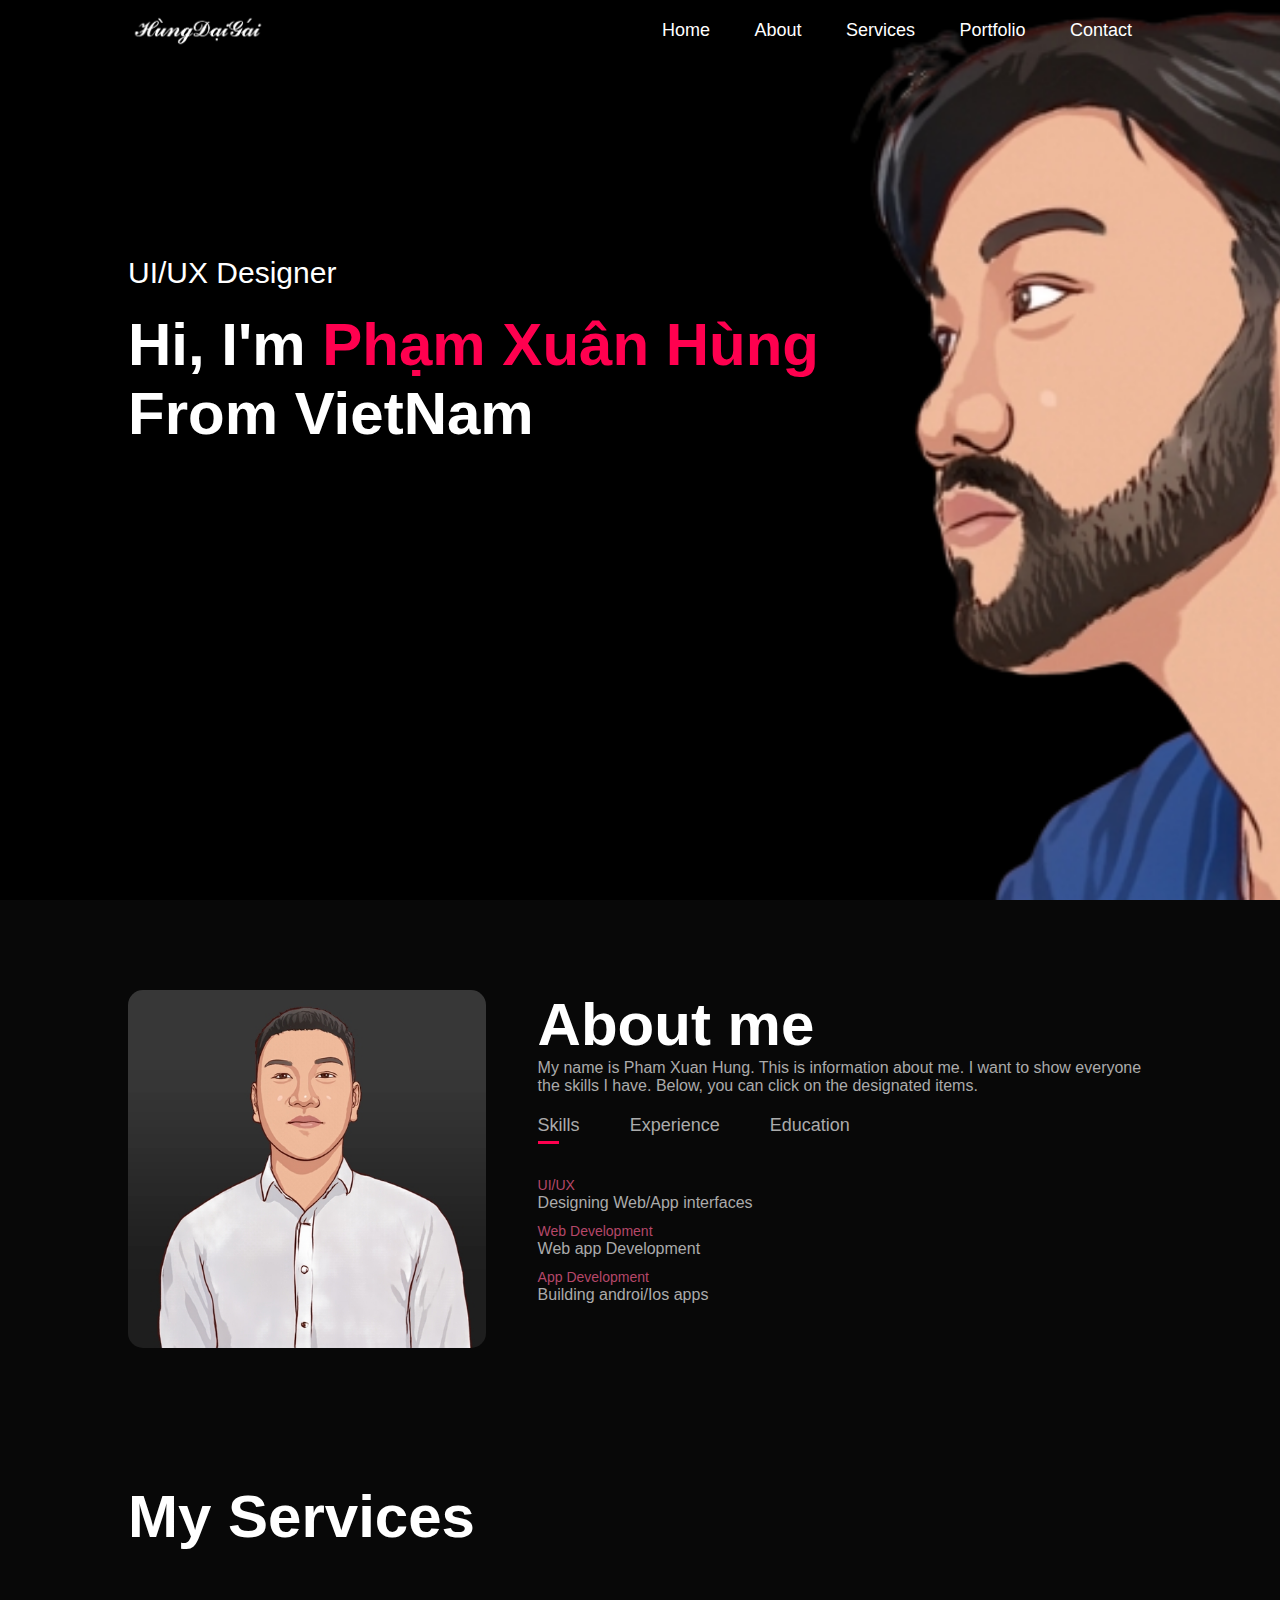
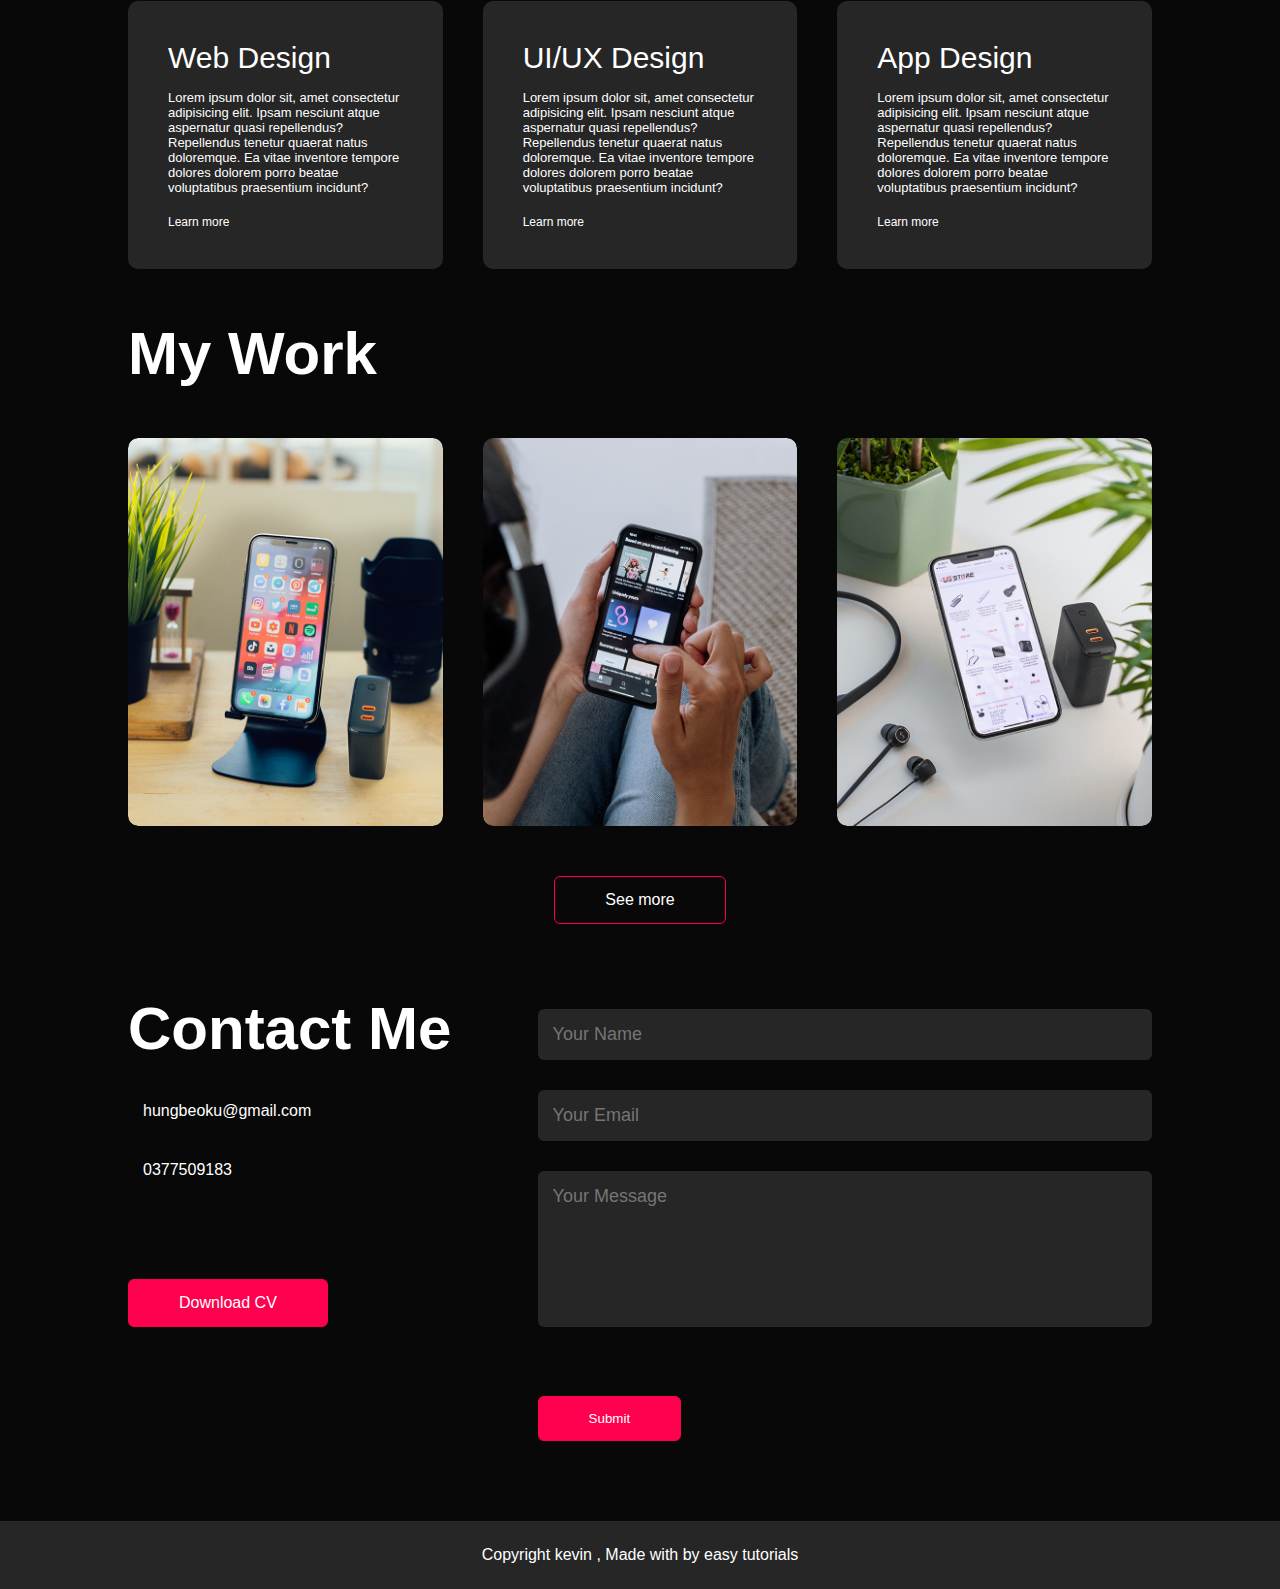
==== index.html @ e2d6ebba "first commit" ====
<!DOCTYPE html>   
<html lang="en">
<head>
    <meta charset="UTF-8">
    <meta http-equiv="X-UA-Compatible" content="IE=edge">
    <meta name="viewport" content="width=device-width, initial-scale=1.0">
    <title>Portfolio Website</title>
    <link rel="stylesheet" href="./style.css">
    <link rel="stylesheet" href="https://cdnjs.cloudflare.com/ajax/libs/font-awesome/6.4.0/css/all.min.css" integrity="sha512-iecdLmaskl7CVkqkXNQ/ZH/XLlvWZOJyj7Yy7tcenmpD1ypASozpmT/E0iPtmFIB46ZmdtAc9eNBvH0H/ZpiBw==" crossorigin="anonymous" referrerpolicy="no-referrer" />
</head>
<body>
    <div id="header">
        <div class="container">
            <nav>
                <img src="./images/cooltext434798389341432.png" alt="" class="logo">
                <ul id="sidemenu">
                    <li><a href="#header">Home</a></li>
                    <li><a href="#about">About</a></li>
                    <li><a href="#services">Services</a></li>
                    <li><a href="#Portfolio">Portfolio</a></li>
                    <li><a href="#contact">Contact</a></li>
                    <i class="fa fa-times" onclick="closemenu()"></i>
                </ul>
                <i class="fa fa-bars" onclick="openmenu()"></i>
            </nav>
            <div class="header-text">
                <p>UI/UX Designer</p>
                <h1>Hi, I'm <span>Phạm Xuân Hùng</span><br> From VietNam</h1>
            </div>
        </div>

    </div>

    <!-- -----------------------------About----------------------------------- -->
    <div id="about">
        <div class="container">
            <div class="row">
                <div class="about-col-1">
                    <img src="./images/pic2.jpg">
                </div>
                <div class="about-col-2">
                    <h1 class="sub-tittle">About me</h1>
                    <p>My name is Pham Xuan Hung. This is information about me. I want to show everyone the 
                        skills I have.
                         Below, you can click on the designated items.                   
                    </p>

                    <div class="tab-tittle">
                        <p class="tab-links active-link" onclick="openTab('skills')">Skills</p>
                        <p class="tab-links" onclick="openTab('experience')">Experience</p>
                        <p class="tab-links" onclick="openTab('education')">Education</p>
                    </div>

                    <div class="tab-contents active-tab" id="skills">
                        <ul>
                            <li><span>UI/UX</span><br>Designing Web/App interfaces</li>
                            <li><span>Web Development</span><br>Web app Development</li>
                            <li><span>App Development</span><br>Building androi/Ios apps</li>
                        </ul>
                    </div>
                    <div class="tab-contents" id="experience">
                        <ul>
                            <li><span>2023-current</span><br>Training code in FPT University</li>
                            <li><span>2021-2022</span><br>I'm learn high school</li>
                            <li><span>2020-2019</span><br>Building androi/Ios apps</li>
                        </ul>
                    </div>
                    <div class="tab-contents" id="education">
                        <ul>
                            <li><span>2022</span><br>I'm learn FPT University</li>
                            <li><span>2023</span><br>I'm fesher FPT Softwave</li>
                            <li><span>2024</span><br>I'm Web Developer</li>
                        </ul>
                    </div>
                </div>
            </div>
        </div>
    </div>

<!-- ----------------Services----------------------- -->
    <div id="services">
        <div class="container">
            <h1 class="sub-tittle">My Services</h1>
            <div class="services-list">
                <div>
                    <i class="fa-solid fa-code"></i>
                    <h2>Web Design </h2>
                    <p>
                        Lorem ipsum dolor sit, amet consectetur adipisicing elit.
                        Ipsam nesciunt atque aspernatur quasi repellendus?
                        Repellendus tenetur quaerat natus doloremque. 
                        Ea vitae inventore tempore dolores dolorem porro beatae
                        voluptatibus praesentium incidunt?<br>
                        
                        <a href="#">Learn more</a>
                    </p>
                </div>
                <div>
                    <i class="fa-solid fa-crop"></i>
                    <h2>UI/UX Design</h2>
                    <p>
                        Lorem ipsum dolor sit, amet consectetur adipisicing elit.
                        Ipsam nesciunt atque aspernatur quasi repellendus?
                        Repellendus tenetur quaerat natus doloremque. 
                        Ea vitae inventore tempore dolores dolorem porro beatae
                        voluptatibus praesentium incidunt?<br>
                        
                        <a href="#">Learn more</a>
                    </p>
                </div>
                <div>
                    <i class="fa-brands fa-app-store"></i>
                    <h2>App Design </h2>
                    <p>
                        Lorem ipsum dolor sit, amet consectetur adipisicing elit.
                        Ipsam nesciunt atque aspernatur quasi repellendus?
                        Repellendus tenetur quaerat natus doloremque. 
                        Ea vitae inventore tempore dolores dolorem porro beatae
                        voluptatibus praesentium incidunt?<br>
                        
                        <a href="#">Learn more</a>
                    </p>
                </div>
            </div>
        </div>
    </div>

<!-- ------------------------Portfolio--------------------------- -->
    <div id="Portfolio">
        <div class="container">
            <h1 class="sub-tittle">My Work</h1>
            <div class="work-list">
                <div class="work">
                    <img src="./images/work-1.png" alt="">
                    <div class="layer">
                        <h3>Social Media App</h3>
                        <p>The app connects you to the talent people around the world
                            Dowload if from play store.
                        </p>
                        <a href="#"><i class="fa-solid fa-arrow-up-right-from-square"></i></a>
                    </div>
                </div>
                <div class="work">
                    <img src="./images/work-2.png" alt="">
                    <div class="layer">
                        <h3>Music App</h3>
                        <p>The app connects you to the talent people around the world
                            Dowload if from play store.
                        </p>
                        <a href="#"><i class="fa-solid fa-arrow-up-right-from-square"></i></a>
                    </div>
                </div>
                <div class="work">
                    <img src="./images/work-3.png" alt="">
                    <div class="layer">
                        <h3>Online Shopping App</h3>
                        <p>The app connects you to the talent people around the world
                            Dowload if from play store.
                        </p>
                        <a href="#"><i class="fa-solid fa-arrow-up-right-from-square"></i></a>
                    </div>
                </div>
            </div>
            <a href="#" class="btn">See more</a>
        </div>
    </div>
<!-- -----------------------Contact---------------------- -->

    <div id="contact">
        <div class="container">
            <div class="row">
                <div class="contact-left">
                    <h1 class="sub-tittle">Contact Me</h1>
                    <p><i class="fa-solid fa-paper-plane"></i> hungbeoku@gmail.com</p>
                    <p><i class="fa-solid fa-square-phone"></i> 0377509183</p>
                    <div class="social-icon">
                        <a href="https://www.facebook.com/hung.phamxuan.0612"><i class="fa-brands fa-facebook"></i></a>
                        <a href="#"><i class="fab fa-twitter-square"></i></a>
                        <a href="#"><i class="fab fa-instagram"></i></a>
                        <a href="#"><i class="fab fa-linkedin"></i></a>
                    </div>
                    <a href="./images/my-cv.pdf" download class="btn btn2">Download CV</a>
                </div>

                <div class="contact-right">
                    <form name="submit-to-google-sheet">
                        <input type="text" name="Name" placeholder="Your Name" required>
                        <input type="email" name="email" placeholder="Your Email" required>
                        <textarea name="Message" rows="6"  placeholder="Your Message"></textarea>
                        <button type="submit" class="btn btn2">Submit</button>
                    </form>
                </div>
            </div>
        </div>
        <div class="copyright">
            <p>Copyright kevin , Made with <i class="fas fa-heart"></i> by easy tutorials</p>
        </div>
    </div>

    <script src="./main.js"></script>

    <script>
        const scriptURL = 'https://script.google.com/macros/s/AKfycbyY-hrdgLpfoDO5t4Ek2axUEcriJZpDVdbJBFi8F3-jn5BkbrSOh56Ql2JeinazeQWgZA/exec'
        const form = document.forms['submit-to-google-sheet']
      
        form.addEventListener('submit', e => {
          e.preventDefault()
          fetch(scriptURL, { method: 'POST', body: new FormData(form)})
            .then(response => console.log('Success!', response))
            .catch(error => console.error('Error!', error.message))
        })
    </script>
</body>
</html>
---- style.css ----
* {
    margin: 0;
    padding: 0;
    font-family: 'Poppins', sans-serif;
    box-sizing: border-box;
}

html {
    scroll-behavior: smooth;
}

body {
    background: #080808;
    color: #fff;
}

#header {
    width: 100%;
    height: 100vh;
    background-image: url(./images/pic1.png);
    background-size: cover;
    background-position: center;
}

.container {
    padding: 10px 10%;
}

nav {
    display: flex;
    align-items: center;
    justify-content: space-between;
    flex-wrap:wrap ;
}

.logo {
    width: 140px;

}

nav ul li {
    display: inline-block;
    list-style: none;
    margin: 10px 20px;
}

nav ul li a {
    color: #fff;
    text-decoration: none;
    font-size: 18px;
    position: relative;
}

nav ul li a::after {
    content: '';
    width: 0;
    height: 3px;
    background: #ff004f;
    position: absolute;
    left: 0;
    bottom: -6px;
    transition: 0.5s;
}

nav ul li a:hover::after {
    width: 100%;
}

.header-text {
    margin-top: 20%;
    font-size: 30px;
}

.header-text h1 {
    font-size: 60px;
    margin-top: 20px;
}

.header-text h1 span {
    color: #ff004f;
}

/* -------------------About---------------- */

#about {
    padding: 80px 0;
    color: #ababab;
} 

.row {
    display: flex;
    justify-content: space-between;
    flex-wrap: wrap;

}

.about-col-1 {
    flex-basis: 35%;
}

.about-col-1 img {
    width: 100%;
    border-radius: 15px;
}

.about-col-2 {
    flex-basis: 60%;
}

.sub-tittle {
    font-size: 60px;
    font-weight: 600;
    color: #fff;
}

.tab-tittle {
    display: flex;
    margin: 20px 0 40px;
}

.tab-links {
    margin-right: 50px;
    font-size: 18px;
    font-weight: 500;
    cursor: pointer;
    position: relative;
}

.tab-links::after {
    content: '';
    width: 0;
    height: 3px;
    background: #ff004f;
    position: absolute;
    left: 0;
    bottom: -8px;
    transition: 0.5s;

}

.tab-links.active-link::after {
    width: 50%;

}

.tab-contents ul li {
    list-style: none;
    margin: 10px 0;
}

.tab-contents ul li span {
    color: #b54769;
    font-size: 14px;
}

.tab-contents {
    display: none;
}

.active-tab {
    display: block;
}

/* --------------------Services---------------------- */

#services {
    padding: 30px 0;

}

.services-list {
    display: grid;
    grid-template-columns: repeat(auto-fit, minmax(250px, 1fr));
    grid-gap: 40px;
    margin-top: 50px;
}

.services-list div {
    background: #262626;
    padding: 40px;
    font-size: 13px;
    font-weight: 300;
    border-radius: 10px;
    transition: background 0.5s , transform 0.5s;
}

.services-list div i {
    font-size: 50px;
    margin-bottom: 30px;
}

.services-list div h2 {
    font-size: 30px;
    font-weight: 500;
    margin-bottom: 15px;
}

.services-list div a {
    text-decoration: none;
    color: #fff;
    font-size: 12px;
    margin-top: 20px;
    display: inline-block;
}

.services-list div:hover {
    background: #ff004f;
    transform: translateY(-10px);
}

.Portfolio {
    padding: 50px 0;

}

.work-list {
    display: grid;
    grid-template-columns: repeat(auto-fit, minmax(250px, 1fr));
    grid-gap: 40px;
    margin-top: 50px;
}

.work {
    border-radius: 10px;
    position: relative;
    overflow: hidden;
}

.work img {
    width: 100%;
    border-radius: 10px;
    display: block;
    transition: transform 0.5s;
}

.layer {
    width: 100%;
    height: 0;
    background: linear-gradient(rgba(0,0,0,0.6),#ff004f);
    border-radius: 10px;
    position: absolute;
    left: 0;
    bottom: 0;
    overflow: hidden;
    display: flex;
    align-items: center;
    justify-content: center;
    flex-direction: column;
    padding: 0 40px;
    text-align: center;
    font-size: 14px;
    transition: height 0.5s;
}

.layer h3 {
    font-weight: 500;
    margin-bottom: 20px;
}

.layer a {
    margin-top: 20px;
    color: #ff004f;
    text-decoration: none;
    font-size: 18px;
    line-height: 60px;
    background: #fff;
    width: 60px;
    height: 60px;
    border-radius: 50%;
    text-align: center;
}

.work:hover img {
    transform: scale(1.1);
}

.work:hover .layer {
    height: 100%;
}

.btn {
    display: block;
    margin: 50px auto;
    border: 1px solid #ff004f;
    width: fit-content;
    padding: 14px 50px;
    border-radius: 6px;
    text-decoration: none;
    color: #fff;
    transition: background 0.5s;
}

.btn:hover {
    background: #ff004f;
}

/* -----------------------Contact---------------------- */

.contact-left {
    flex-basis: 35%;
}

.contact-right {
    flex-basis: 60%;
}

.contact-left p {
    margin-top: 30px;
}

.contact-left p i {
    color: #ff004f;
    margin-right: 15px;
    font-size: 25px;
}

.social-icon {
    margin-top: 30px;
}

.social-icon a {
    text-decoration: none;
    font-size: 30px;
    margin-right: 15px;
    color: #ababab;
    display: inline-block;
    transition: transform 0.5s;
}

.social-icon a:hover {
    color: #ff004f;
    transform: translateY(-5px);
}

.btn2 {
    display: inline-block;
    background: #ff004f;
}

.contact-right form {
    width: 100%;
}

form input , form textarea {
    width: 100%;
    border: 0;
    outline: none;
    background: #262626;
    padding: 15px;
    margin: 15px 0;
    color: #fff;
    font-size: 18px;
    border-radius: 6px;
    resize: none;
}

form btn2 {
    padding: 14px 60px;
    font-size: 18px;
    margin-top: 20px;
    cursor: pointer;
}

.copyright {
    width: 100%;
    text-align: center;
    padding: 25px 0;
    background: #262626;
    font-weight: 300;
    margin-top: 20px;

}

.copyright i {
    color: #ff004f;
}

/* ---------------------css for small screen ------------------ */
nav .fa {
    display: none;
}

@media only screen and (max-width : 600px) {
    #header {
        background-image: url(./images/phone-background.png);      
    }

    .header-text {
        margin-top: 100%;
        font-size: 16px;
    }

    .header-text h1 {
        font-size: 30px;
    }

    nav .fa {
        display: block;
        font-size: 25px;

    }

    nav ul  {
        background: #ff004f;
        position: fixed;
        top: 0;
        right: -200px;
        width: 200px;
        height: 100vh;
        padding-top: 50px;
        z-index: 2;
        transition: right 0.5s;
    }

    nav ul li {
        display: block;
        margin: 25px;

    }

    nav ul .fa {
        position: absolute;
        top: 25px;
        left: 25px;
        cursor: pointer;

    }

    .sub-tittle {
        font-size: 40px;
    }

    .about-col-1,.about-col-2 {
        flex-basis: 100%;
    }

    .about-col-1 {
        margin-bottom: 30px;
    }

    .about-col-2 {
        font-size: 14px;
    }

    .tab-links {
        font-size: 16px;
        margin-right: 20px;
    }

    .contact-left, .contact-right {
        flex-basis: 100%;
    }

    .copyright {
        font-size: 14px;
    }



}
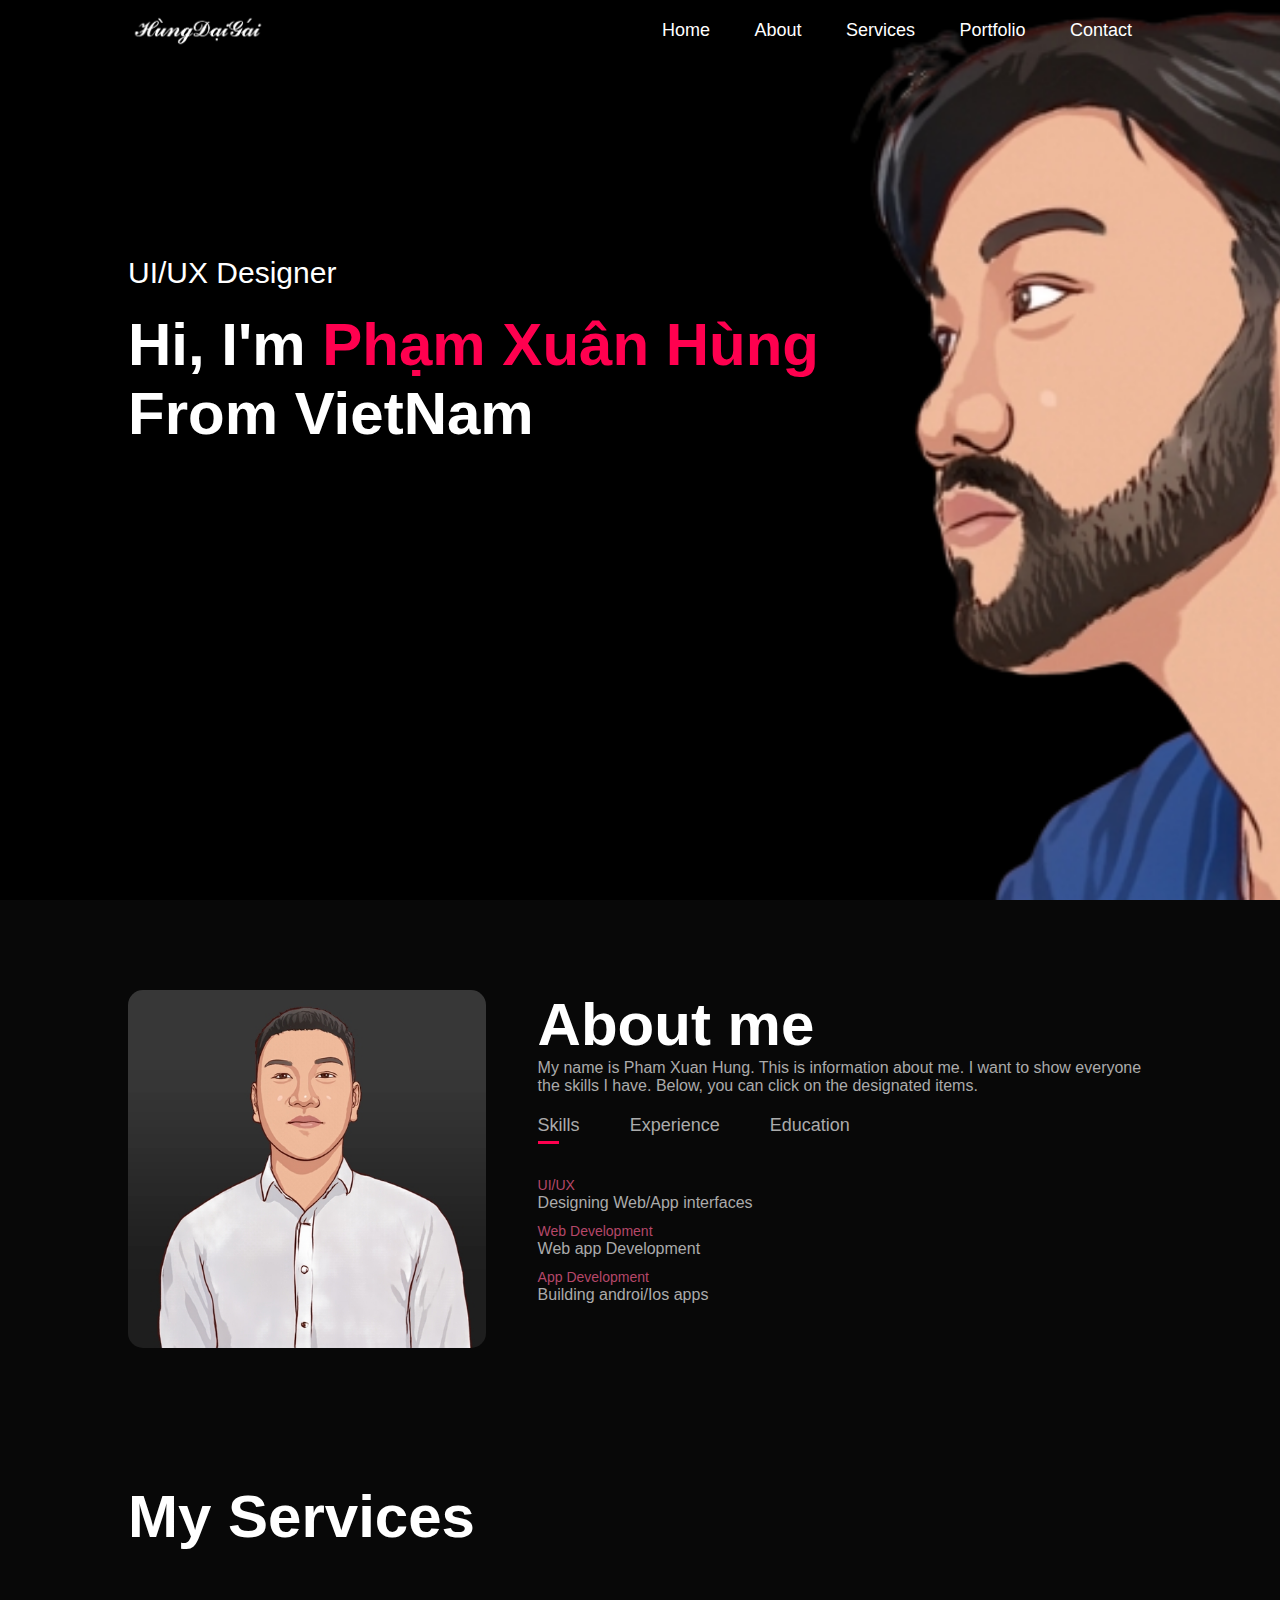
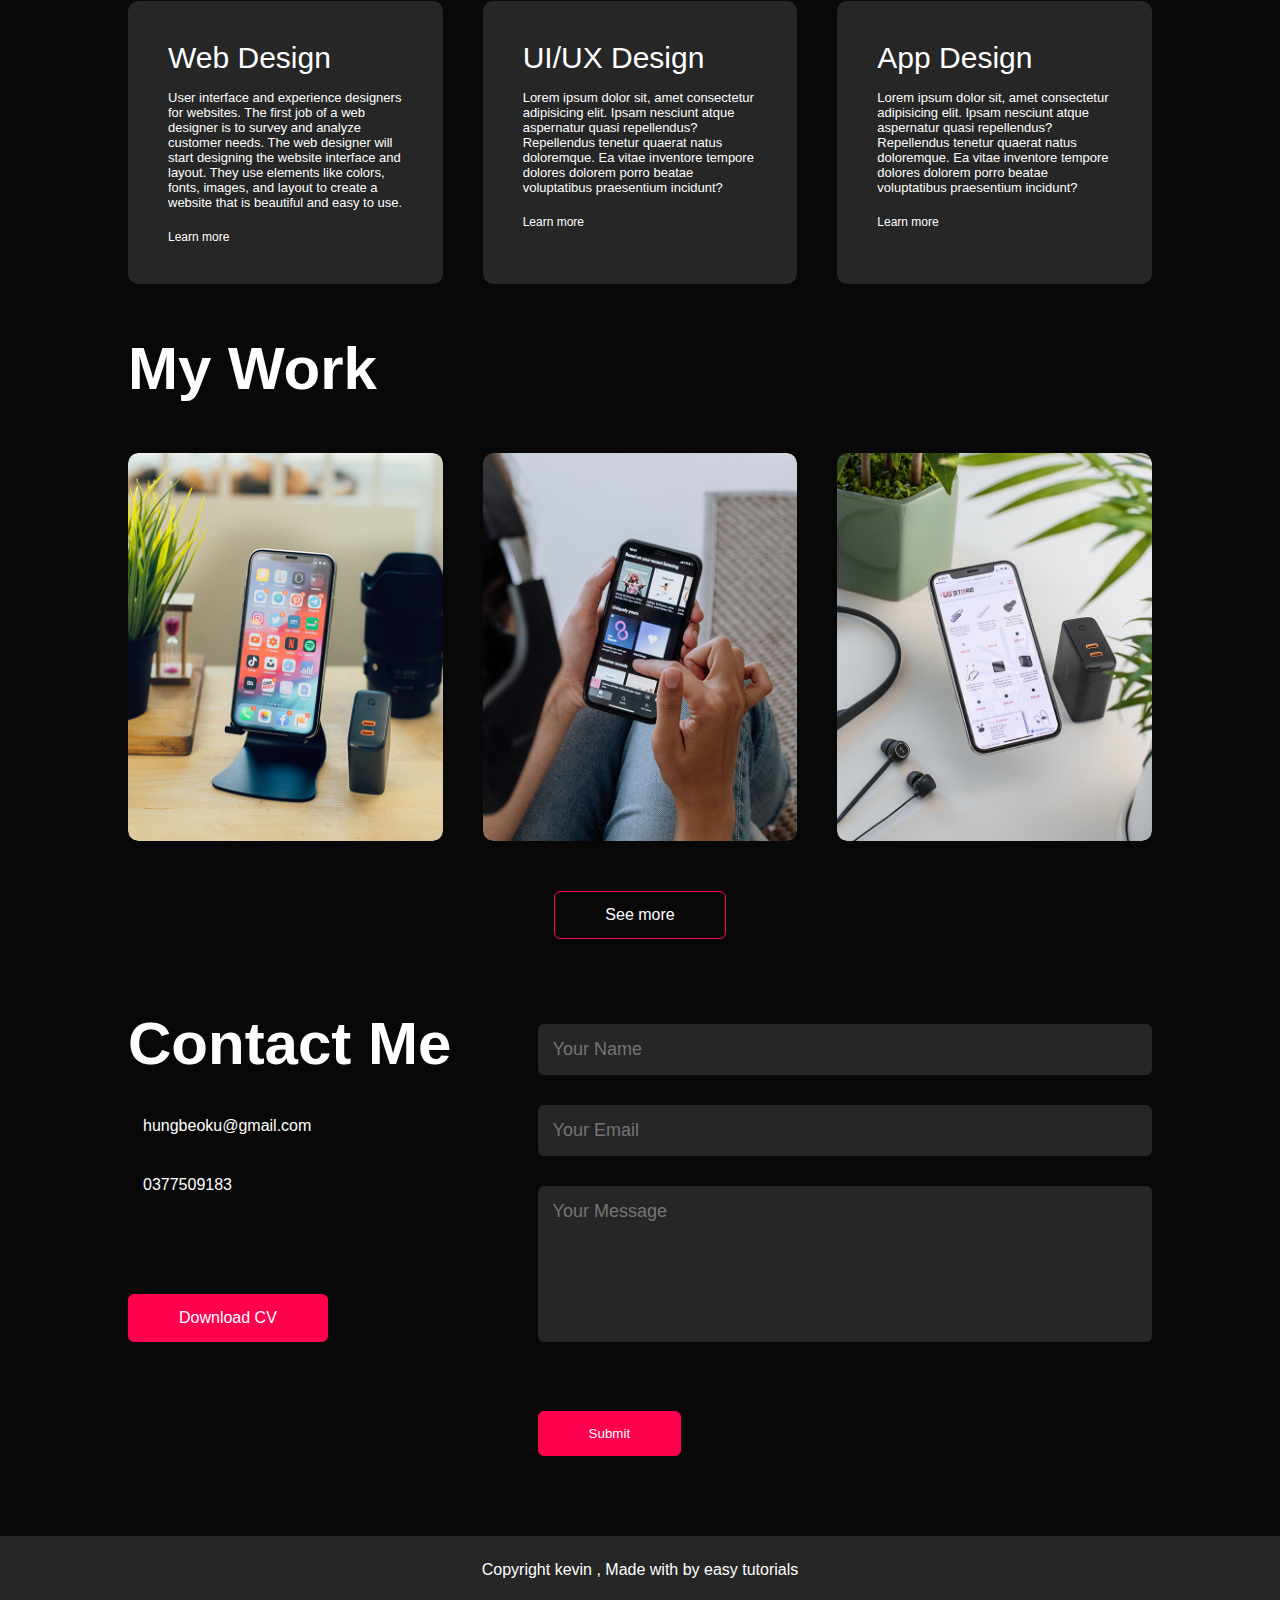
==== commit 00861133: "Fourth commit" ====
--- a/index.html
+++ b/index.html
@@ -68,7 +68,7 @@
                     <div class="tab-contents" id="education">
                         <ul>
                             <li><span>2022</span><br>I'm learn FPT University</li>
-                            <li><span>2023</span><br>I'm fesher FPT Softwave</li>
+                            <li><span>2023</span><br>I'm leanrn F8.edu.vn</li>
                             <li><span>2024</span><br>I'm Web Developer</li>
                         </ul>
                     </div>
@@ -86,11 +86,10 @@
                     <i class="fa-solid fa-code"></i>
                     <h2>Web Design </h2>
                     <p>
-                        Lorem ipsum dolor sit, amet consectetur adipisicing elit.
-                        Ipsam nesciunt atque aspernatur quasi repellendus?
-                        Repellendus tenetur quaerat natus doloremque. 
-                        Ea vitae inventore tempore dolores dolorem porro beatae
-                        voluptatibus praesentium incidunt?<br>
+                        User interface and experience designers for websites. The first job of a web designer is to survey
+                         and analyze customer needs. The web designer will start designing the website interface and layout. 
+                         They use elements like colors,
+                         fonts, images, and layout to create a website that is beautiful and easy to use.<br>
                         
                         <a href="#">Learn more</a>
                     </p>
@@ -147,7 +146,7 @@
                         <p>The app connects you to the talent people around the world
                             Dowload if from play store.
                         </p>
-                        <a href="#"><i class="fa-solid fa-arrow-up-right-from-square"></i></a>
+                        <a href="./Music app/index.html"><i class="fa-solid fa-arrow-up-right-from-square"></i></a>
                     </div>
                 </div>
                 <div class="work">
